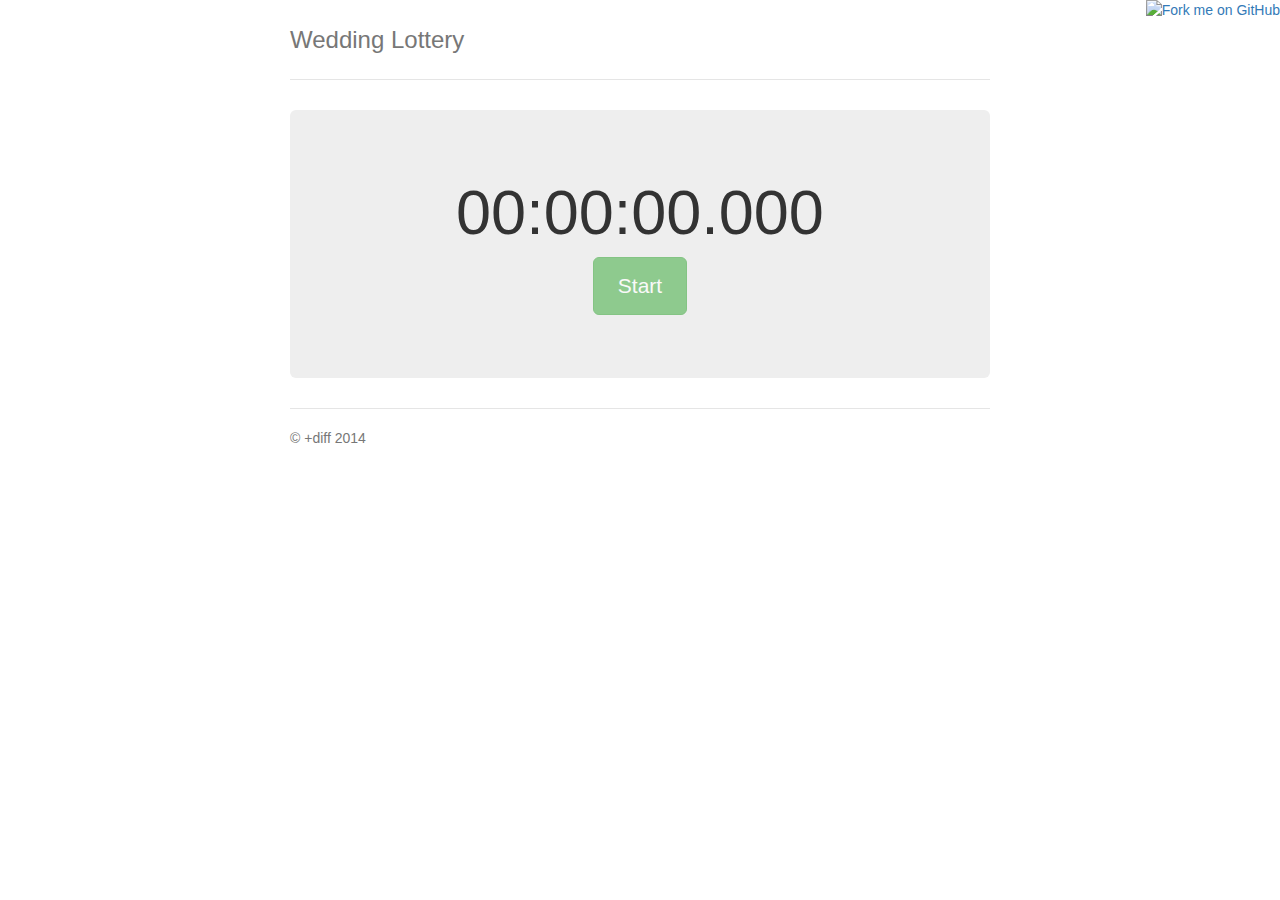
==== youtube.html @ e35b5e31 "normal version." ====
<!DOCTYPE html>
<html lang="en">
  <head>
    <meta charset="utf-8">
    <meta http-equiv="X-UA-Compatible" content="IE=edge">
    <meta name="viewport" content="width=device-width, initial-scale=1">
    <meta name="description" content="">
    <meta name="author" content="">
    <link rel="icon" href="../../favicon.ico">

    <title>Wedding Lottery</title>

    <!-- Latest compiled and minified CSS -->
    <link rel="stylesheet" href="//maxcdn.bootstrapcdn.com/bootstrap/3.2.0/css/bootstrap.min.css">

    <!-- Optional theme -->
    <link rel="stylesheet" href="//maxcdn.bootstrapcdn.com/bootstrap/3.2.0/css/bootstrap-theme.min.css">

    <!-- Latest compiled and minified JavaScript -->
    <script src="//code.jquery.com/jquery-2.1.1.min.js"></script>
    <script src="//maxcdn.bootstrapcdn.com/bootstrap/3.2.0/js/bootstrap.min.js"></script>
    <script src="./swfobject.js"></script>
    <script src="./jsTimeWatch.min.js"></script>

    <!-- Custom styles for this template -->
    <link href="main.css" rel="stylesheet">

    <!-- HTML5 shim and Respond.js IE8 support of HTML5 elements and media queries -->
    <!--[if lt IE 9]>
      <script src="https://oss.maxcdn.com/html5shiv/3.7.2/html5shiv.min.js"></script>
      <script src="https://oss.maxcdn.com/respond/1.4.2/respond.min.js"></script>
    <![endif]-->

  </head>

  <body>

    <a href="https://github.com/you"><img style="position: absolute; top: 0; right: 0; border: 0;" src="https://camo.githubusercontent.com/365986a132ccd6a44c23a9169022c0b5c890c387/68747470733a2f2f73332e616d617a6f6e6177732e636f6d2f6769746875622f726962626f6e732f666f726b6d655f72696768745f7265645f6161303030302e706e67" alt="Fork me on GitHub" data-canonical-src="https://s3.amazonaws.com/github/ribbons/forkme_right_red_aa0000.png"></a>

    <div class="container">
      <div class="header">
        <h3 class="text-muted">Wedding Lottery</h3>
      </div>

      <div class="jumbotron">

        <div id="ytapiplayer">
        </div>

        <h1><div id="timer"><span class="value">00:00:00.000</span></div></h1>
        <p><a id="start_button" class="btn btn-lg btn-success disabled" href="#" role="button" onclick="play()">Start</a></p>
      </div>

      <div class="footer">
        <p>&copy; +diff 2014</p>
      </div>

    </div> <!-- /container -->

    <script>

    var stopWatch = new jtl.stopWatch();

    function onYouTubePlayerReady(playerId) {
        ytplayer = document.getElementById("myytplayer");
        ytplayer.addEventListener("onStateChange", "onytplayerStateChange");
        $('#start_button').removeClass('disabled');
    }

    function init(){

        var youtube_id = 'ldKUeOV9Gms';
        var base = 5;
        var rand = randomFromTo(1, 40);
        var start = 5;
        var end = base + rand;

        console.log('constant:', base, rand, start, end, youtube_id);

        var params = { allowScriptAccess: "always" };
        var atts = { id: "myytplayer" };
        swfobject.embedSWF("http://www.youtube.com/v/"+youtube_id+"?enablejsapi=1&playerapiid=ytplayer&start="+start+"&end="+end,
                           "ytapiplayer", "0", "0", "8", null, null, params, atts);

    }

    init();


    function play() {
        if (ytplayer) {
            $('#start_button').addClass('disabled');
            ytplayer.playVideo();
        }

        if(stopWatch.start()!=null){
            stopWatch.executeOnRefresh(refresh);
            var value= stopWatch.splittime();
            $('#timer').find('.value').text(toTime(value));
        }
    }

    function stop(){
    	var value = stopWatch.stoptime();
    	if(value==null)return;
    	$('#timer').find('.value').text(toTime(value));
        $('#start_button').removeClass('disabled');
        stopWatch.resettime();
    }

    function onytplayerStateChange(newState) {
        switch(newState){
            case 0:
                stop();
                beep();
                init();
                break;
        }
    }

    function beep(){
        var audio = new Audio('honk.mp3');
        audio.play();
    }

    function toTime(_time){
    	if(_time==null)return '';
    	if(_time.negative)return ('-'+_time.hh+':'+_time.mm+':'+_time.ss+'.'+_time.ms);
     	return (_time.hh+':'+_time.mm+':'+_time.ss+'.'+_time.ms);
    }

    function refresh(){
    	var value= stopWatch.splittime();
    	if (value!=null) $('#timer').find('.value').text(toTime(value));
    }


    function randomFromTo(from, to){
       return parseInt(Math.floor(Math.random() * (to - from + 1) + from));
    }

    </script>

  </body>
</html>
---- main.css ----
/* Space out content a bit */
body {
  padding-top: 20px;
  padding-bottom: 20px;
}

/* Everything but the jumbotron gets side spacing for mobile first views */
.header,
.marketing,
.footer {
  padding-right: 15px;
  padding-left: 15px;
}

/* Custom page header */
.header {
  border-bottom: 1px solid #e5e5e5;
}
/* Make the masthead heading the same height as the navigation */
.header h3 {
  padding-bottom: 19px;
  margin-top: 0;
  margin-bottom: 0;
  line-height: 40px;
}

/* Custom page footer */
.footer {
  padding-top: 19px;
  color: #777;
  border-top: 1px solid #e5e5e5;
}

/* Customize container */
@media (min-width: 768px) {
  .container {
    max-width: 730px;
  }
}
.container-narrow > hr {
  margin: 30px 0;
}

/* Main marketing message and sign up button */
.jumbotron {
  text-align: center;
  border-bottom: 1px solid #e5e5e5;
}
.jumbotron .btn {
  padding: 14px 24px;
  font-size: 21px;
}

/* Supporting marketing content */
.marketing {
  margin: 40px 0;
}
.marketing p + h4 {
  margin-top: 28px;
}

/* Responsive: Portrait tablets and up */
@media screen and (min-width: 768px) {
  /* Remove the padding we set earlier */
  .header,
  .marketing,
  .footer {
    padding-right: 0;
    padding-left: 0;
  }
  /* Space out the masthead */
  .header {
    margin-bottom: 30px;
  }
  /* Remove the bottom border on the jumbotron for visual effect */
  .jumbotron {
    border-bottom: 0;
  }
}
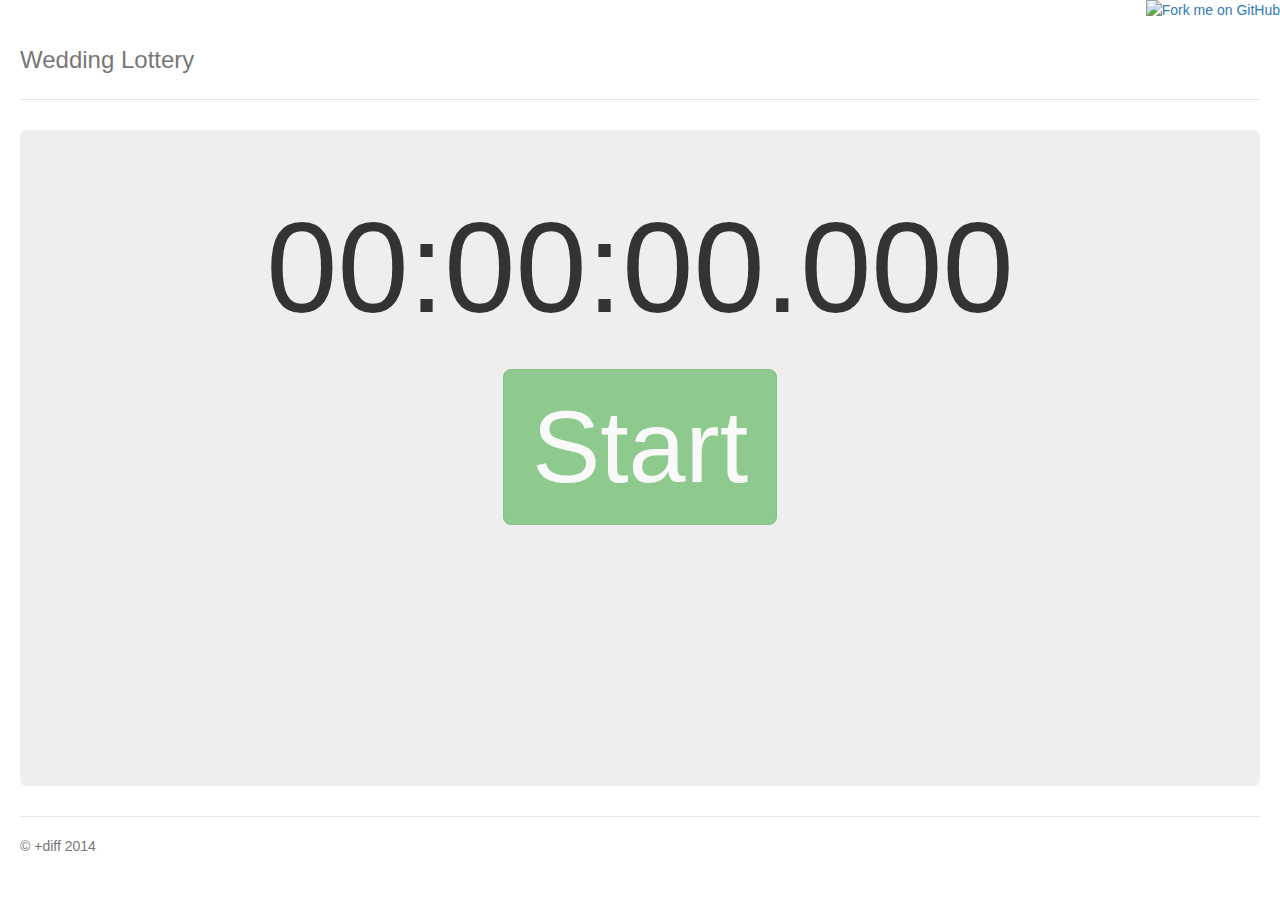
==== commit 0bef8e96: "resize" ====
--- a/youtube.html
+++ b/youtube.html
@@ -36,9 +36,9 @@
 
   <body>
 
-    <a href="https://github.com/you"><img style="position: absolute; top: 0; right: 0; border: 0;" src="https://camo.githubusercontent.com/365986a132ccd6a44c23a9169022c0b5c890c387/68747470733a2f2f73332e616d617a6f6e6177732e636f6d2f6769746875622f726962626f6e732f666f726b6d655f72696768745f7265645f6161303030302e706e67" alt="Fork me on GitHub" data-canonical-src="https://s3.amazonaws.com/github/ribbons/forkme_right_red_aa0000.png"></a>
+    <a href="https://github.com/plusdiff/lottery"><img style="position: absolute; top: 0; right: 0; border: 0;" src="https://camo.githubusercontent.com/365986a132ccd6a44c23a9169022c0b5c890c387/68747470733a2f2f73332e616d617a6f6e6177732e636f6d2f6769746875622f726962626f6e732f666f726b6d655f72696768745f7265645f6161303030302e706e67" alt="Fork me on GitHub" data-canonical-src="https://s3.amazonaws.com/github/ribbons/forkme_right_red_aa0000.png"></a>
 
-    <div class="container">
+    <div class="container-fluid">
       <div class="header">
         <h3 class="text-muted">Wedding Lottery</h3>
       </div>
--- a/main.css
+++ b/main.css
@@ -1,4 +1,10 @@
 /* Space out content a bit */
+html, body {
+    margin: 0 10px 0 10px;
+    padding: 0;
+    height: 100%;
+}
+
 body {
   padding-top: 20px;
   padding-bottom: 20px;
@@ -33,22 +39,37 @@
 
 /* Customize container */
 @media (min-width: 768px) {
-  .container {
-    max-width: 730px;
-  }
+    .container {
+        max-width: 730px;
+    }
+
+    .container-fluid {
+        margin: 0 auto;
+        height: 100%;
+        padding: 20px 0;
+
+        -moz-box-sizing: border-box;
+        -webkit-box-sizing: border-box;
+        box-sizing: border-box;
+    }
 }
 .container-narrow > hr {
-  margin: 30px 0;
+    margin: 30px 0;
 }
 
 /* Main marketing message and sign up button */
 .jumbotron {
-  text-align: center;
-  border-bottom: 1px solid #e5e5e5;
+    text-align: center;
+    border-bottom: 1px solid #e5e5e5;
 }
 .jumbotron .btn {
-  padding: 14px 24px;
-  font-size: 21px;
+    margin-top: 20px;
+    padding: 18px 28px;
+    font-size: 8vw;
+    line-height: normal;
+    -webkit-border-radius: 10px;
+    -moz-border-radius: 8px;
+    border-radius: 8px;
 }
 
 /* Supporting marketing content */
@@ -59,6 +80,9 @@
   margin-top: 28px;
 }
 
+.value {
+  font-size: 10vw;
+}
 /* Responsive: Portrait tablets and up */
 @media screen and (min-width: 768px) {
   /* Remove the padding we set earlier */
@@ -75,5 +99,6 @@
   /* Remove the bottom border on the jumbotron for visual effect */
   .jumbotron {
     border-bottom: 0;
+    height: 80%;
   }
 }
